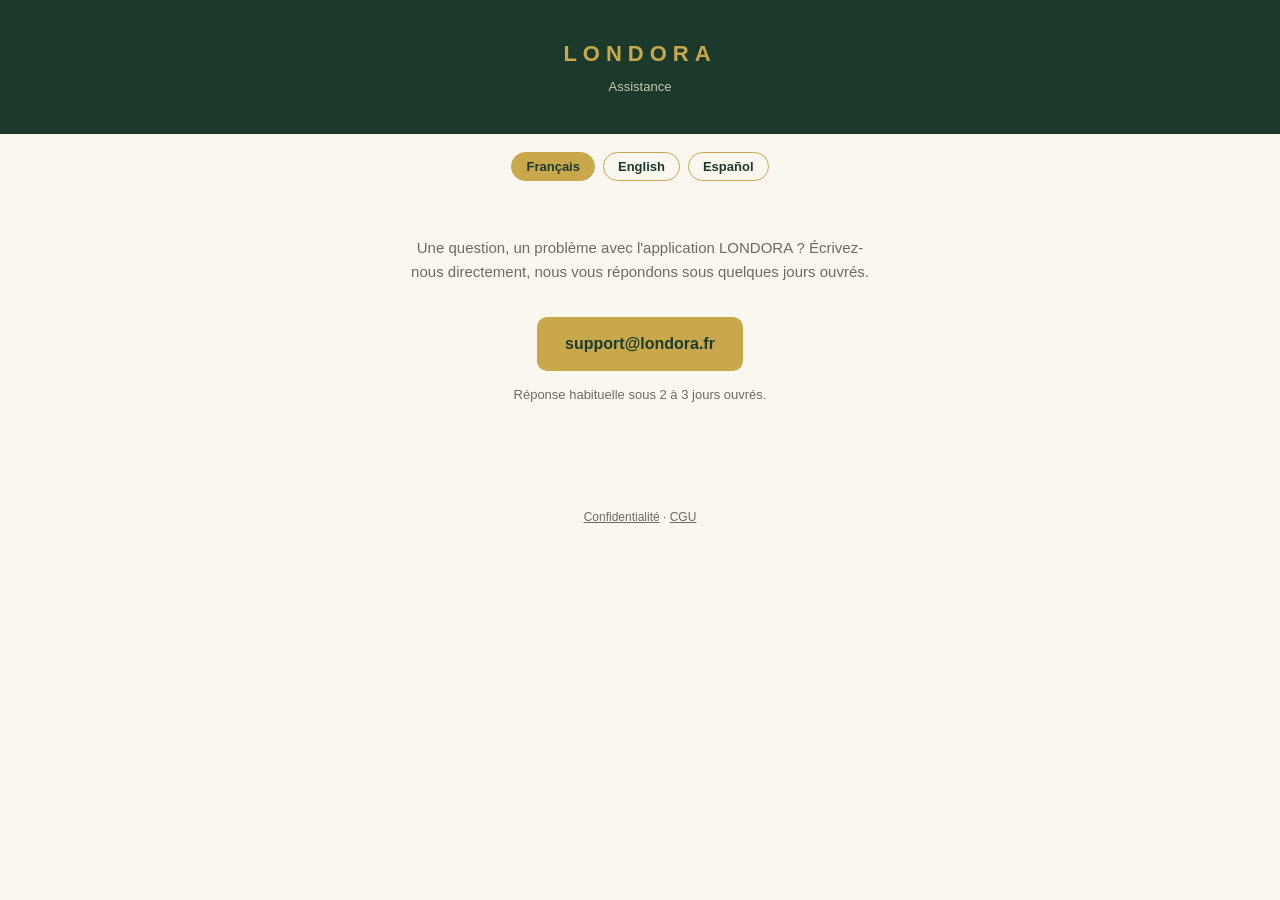
==== index.html @ 8ea59ae4 "Add support.londora.fr custom domain with simple contact page" ====
<!DOCTYPE html>
<html lang="fr">
<head>
<meta charset="UTF-8">
<meta name="viewport" content="width=device-width, initial-scale=1.0">
<title>LONDORA — Assistance</title>
<style>
  :root{ --green:#1b3a2b; --gold:#c9a84c; --text:#2b2b28; --gray:#6b6b64; --bg:#faf7f0; }
  *{box-sizing:border-box;}
  body{margin:0;font-family:-apple-system,BlinkMacSystemFont,'Segoe UI',Roboto,sans-serif;background:var(--bg);color:var(--text);line-height:1.6;}
  header{background:var(--green);padding:36px 24px;text-align:center;}
  header h1{color:var(--gold);font-size:22px;letter-spacing:6px;margin:0 0 6px;font-weight:600;}
  header p{color:#e8dfc8;font-size:13px;margin:0;opacity:.85;}
  .langs{display:flex;justify-content:center;gap:8px;padding:18px 16px 0;}
  .langs button{border:1px solid var(--gold);background:transparent;color:var(--green);padding:6px 14px;border-radius:20px;font-size:13px;cursor:pointer;font-weight:600;}
  .langs button.active{background:var(--gold);color:var(--green);}
  main{max-width:520px;margin:0 auto;padding:40px 24px 70px;text-align:center;}
  p{font-size:15px;color:var(--gray);}
  .btn{display:inline-block;margin-top:18px;background:var(--gold);color:var(--green);text-decoration:none;padding:14px 28px;border-radius:10px;font-weight:700;font-size:16px;}
  .delay{font-size:13px;color:var(--gray);margin-top:14px;}
  .lang-block{display:none;}
  .lang-block.active{display:block;}
  footer{text-align:center;padding:20px;font-size:12px;color:var(--gray);}
  footer a{color:var(--gray);}
</style>
</head>
<body>
<header>
  <h1>LONDORA</h1>
  <p id="subtitle">Assistance</p>
</header>
<div class="langs">
  <button data-lang="fr" class="active">Français</button>
  <button data-lang="en">English</button>
  <button data-lang="es">Español</button>
</div>
<main>

<div class="lang-block active" data-lang="fr">
<p>Une question, un problème avec l'application LONDORA ? Écrivez-nous directement, nous vous répondons sous quelques jours ouvrés.</p>
<a class="btn" href="mailto:support@londora.fr">support@londora.fr</a>
<p class="delay">Réponse habituelle sous 2 à 3 jours ouvrés.</p>
</div>

<div class="lang-block" data-lang="en">
<p>A question or an issue with the LONDORA app? Write to us directly, we reply within a few business days.</p>
<a class="btn" href="mailto:support@londora.fr">support@londora.fr</a>
<p class="delay">Typical response time: 2 to 3 business days.</p>
</div>

<div class="lang-block" data-lang="es">
<p>¿Una pregunta o un problema con la app LONDORA? Escríbanos directamente, respondemos en unos días hábiles.</p>
<a class="btn" href="mailto:support@londora.fr">support@londora.fr</a>
<p class="delay">Tiempo de respuesta habitual: 2 a 3 días hábiles.</p>
</div>

</main>
<footer>
  <a href="privacy-policy.html">Confidentialité</a> · <a href="terms-of-service.html">CGU</a>
</footer>
<script>
  var subtitles={fr:'Assistance',en:'Support',es:'Soporte'};
  document.querySelectorAll('.langs button').forEach(function(btn){
    btn.addEventListener('click',function(){
      var lang=btn.getAttribute('data-lang');
      document.querySelectorAll('.langs button').forEach(function(b){b.classList.toggle('active',b===btn);});
      document.querySelectorAll('.lang-block').forEach(function(b){b.classList.toggle('active',b.getAttribute('data-lang')===lang);});
      document.getElementById('subtitle').textContent=subtitles[lang];
      document.documentElement.lang=lang;
    });
  });
</script>
</body>
</html>
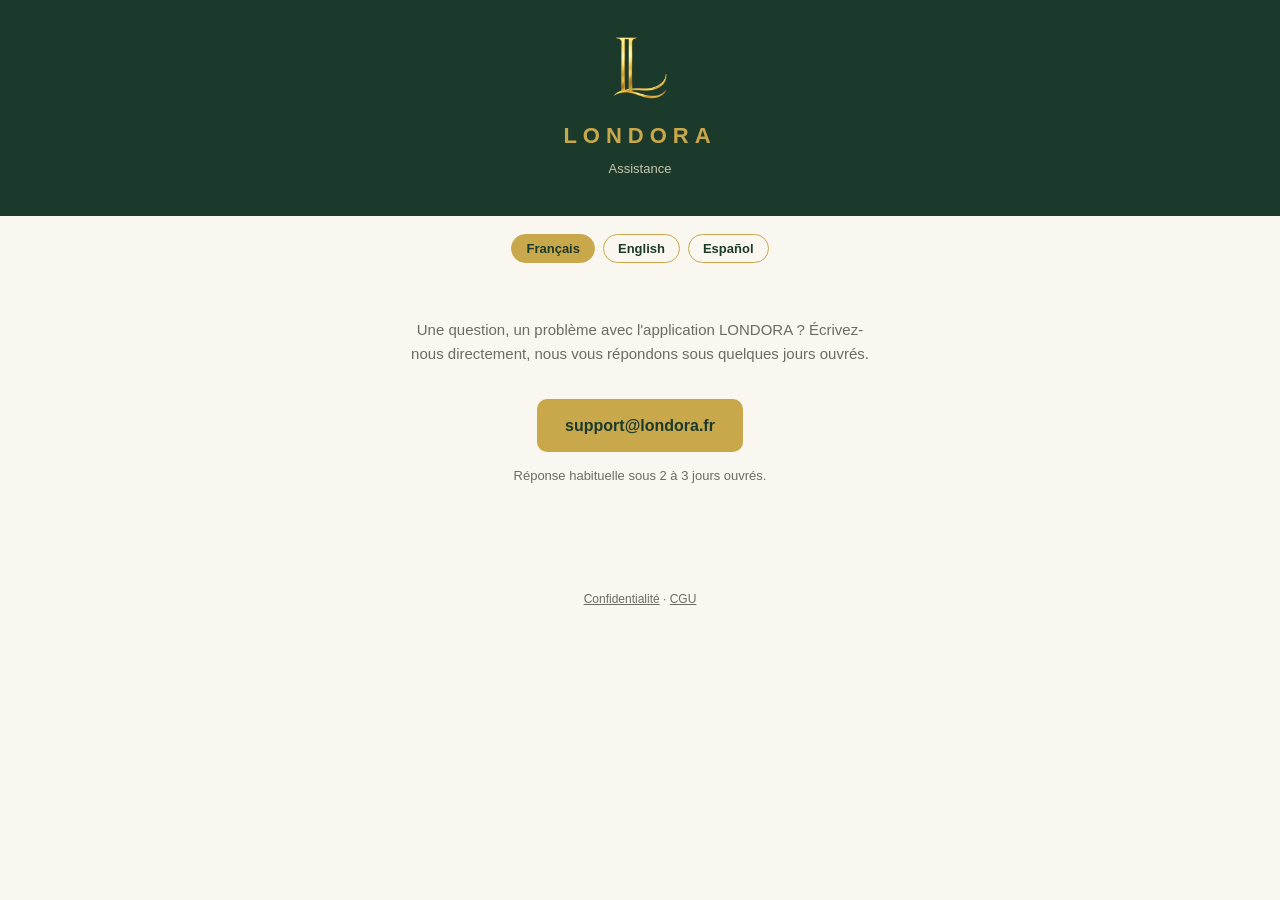
==== commit 37c472b3: "Add logo above LONDORA wordmark on support page" ====
--- a/index.html
+++ b/index.html
@@ -26,6 +26,7 @@
 </head>
 <body>
 <header>
+  <img src="[data-uri]" alt="LONDORA" style="width:56px;height:auto;margin-bottom:10px;">
   <h1>LONDORA</h1>
   <p id="subtitle">Assistance</p>
 </header>
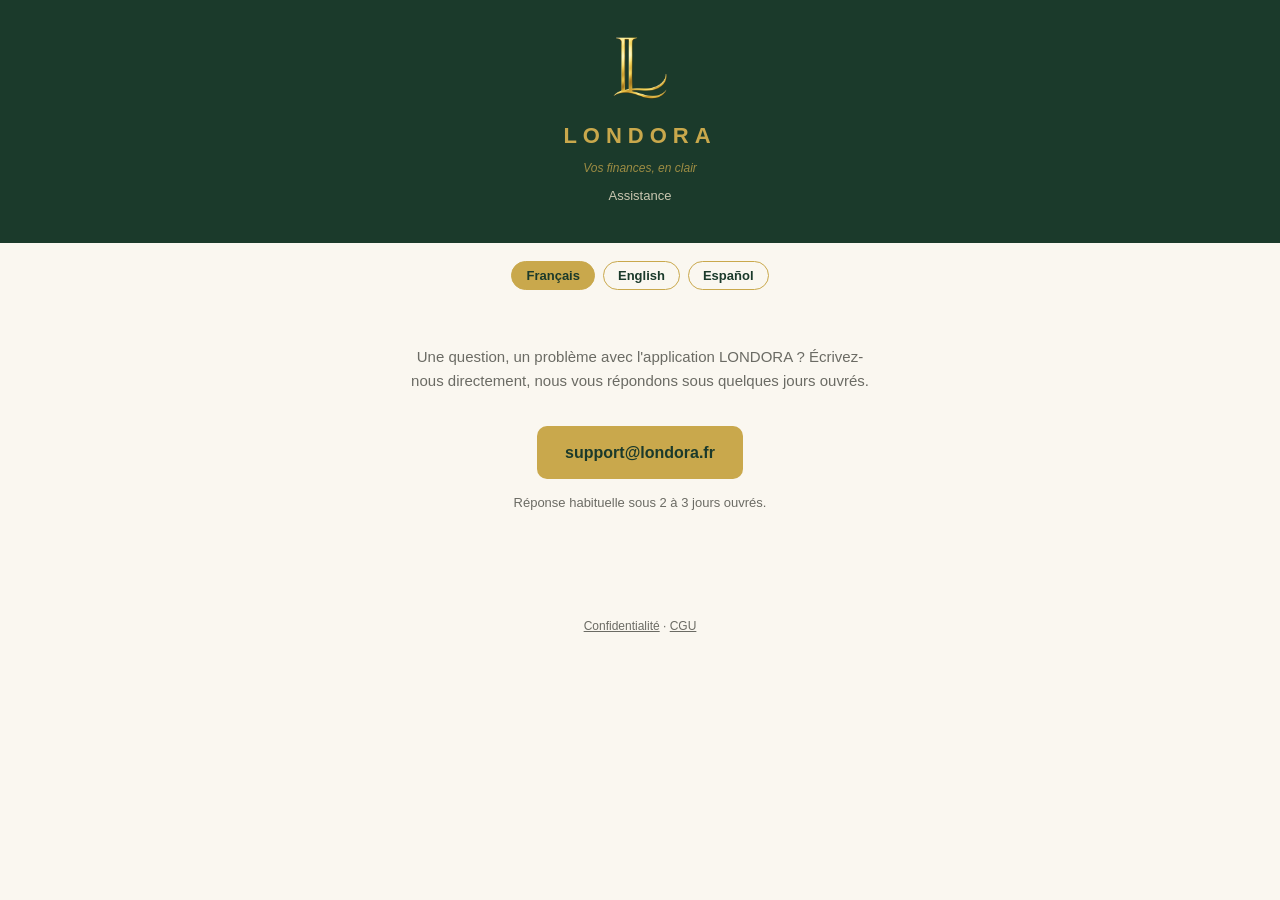
==== commit 38c52b37: "Add slogan under logo on support page" ====
--- a/index.html
+++ b/index.html
@@ -11,6 +11,7 @@
   header{background:var(--green);padding:36px 24px;text-align:center;}
   header h1{color:var(--gold);font-size:22px;letter-spacing:6px;margin:0 0 6px;font-weight:600;}
   header p{color:#e8dfc8;font-size:13px;margin:0;opacity:.85;}
+  header .slogan{color:var(--gold);font-size:12px;margin:2px 0 8px;opacity:.75;font-style:italic;}
   .langs{display:flex;justify-content:center;gap:8px;padding:18px 16px 0;}
   .langs button{border:1px solid var(--gold);background:transparent;color:var(--green);padding:6px 14px;border-radius:20px;font-size:13px;cursor:pointer;font-weight:600;}
   .langs button.active{background:var(--gold);color:var(--green);}
@@ -28,6 +29,7 @@
 <header>
   <img src="[data-uri]" alt="LONDORA" style="width:56px;height:auto;margin-bottom:10px;">
   <h1>LONDORA</h1>
+  <p class="slogan" id="slogan">Vos finances, en clair</p>
   <p id="subtitle">Assistance</p>
 </header>
 <div class="langs">
@@ -61,12 +63,14 @@
 </footer>
 <script>
   var subtitles={fr:'Assistance',en:'Support',es:'Soporte'};
+  var slogans={fr:'Vos finances, en clair',en:'Your finances, made clear',es:'Sus finanzas, claras'};
   document.querySelectorAll('.langs button').forEach(function(btn){
     btn.addEventListener('click',function(){
       var lang=btn.getAttribute('data-lang');
       document.querySelectorAll('.langs button').forEach(function(b){b.classList.toggle('active',b===btn);});
       document.querySelectorAll('.lang-block').forEach(function(b){b.classList.toggle('active',b.getAttribute('data-lang')===lang);});
       document.getElementById('subtitle').textContent=subtitles[lang];
+      document.getElementById('slogan').textContent=slogans[lang];
       document.documentElement.lang=lang;
     });
   });
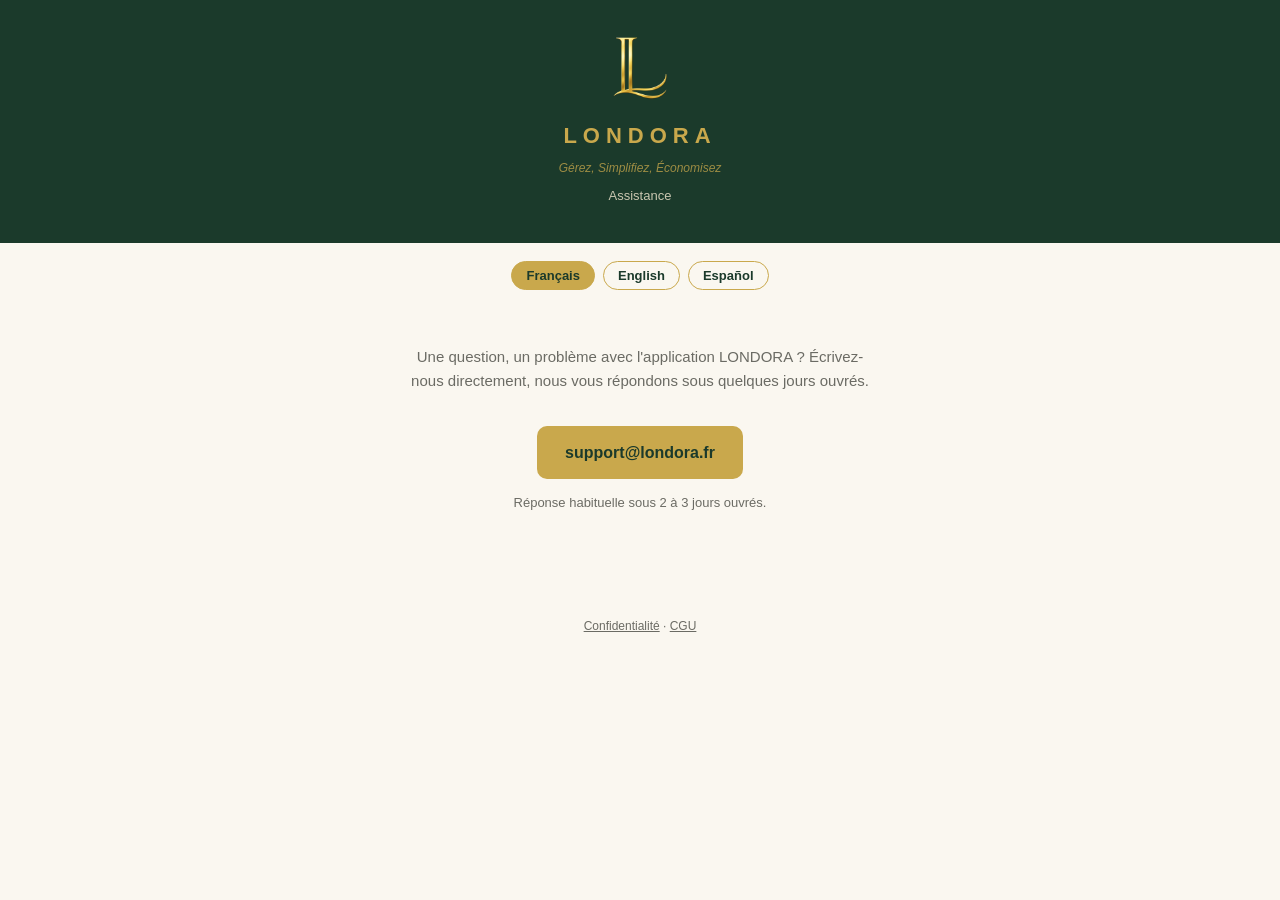
==== commit 19a13019: "Update support page slogan" ====
--- a/index.html
+++ b/index.html
@@ -29,7 +29,7 @@
 <header>
   <img src="[data-uri]" alt="LONDORA" style="width:56px;height:auto;margin-bottom:10px;">
   <h1>LONDORA</h1>
-  <p class="slogan" id="slogan">Vos finances, en clair</p>
+  <p class="slogan" id="slogan">Gérez, Simplifiez, Économisez</p>
   <p id="subtitle">Assistance</p>
 </header>
 <div class="langs">
@@ -63,7 +63,7 @@
 </footer>
 <script>
   var subtitles={fr:'Assistance',en:'Support',es:'Soporte'};
-  var slogans={fr:'Vos finances, en clair',en:'Your finances, made clear',es:'Sus finanzas, claras'};
+  var slogans={fr:'Gérez, Simplifiez, Économisez',en:'Manage, Simplify, Save',es:'Gestione, Simplifique, Ahorre'};
   document.querySelectorAll('.langs button').forEach(function(btn){
     btn.addEventListener('click',function(){
       var lang=btn.getAttribute('data-lang');
